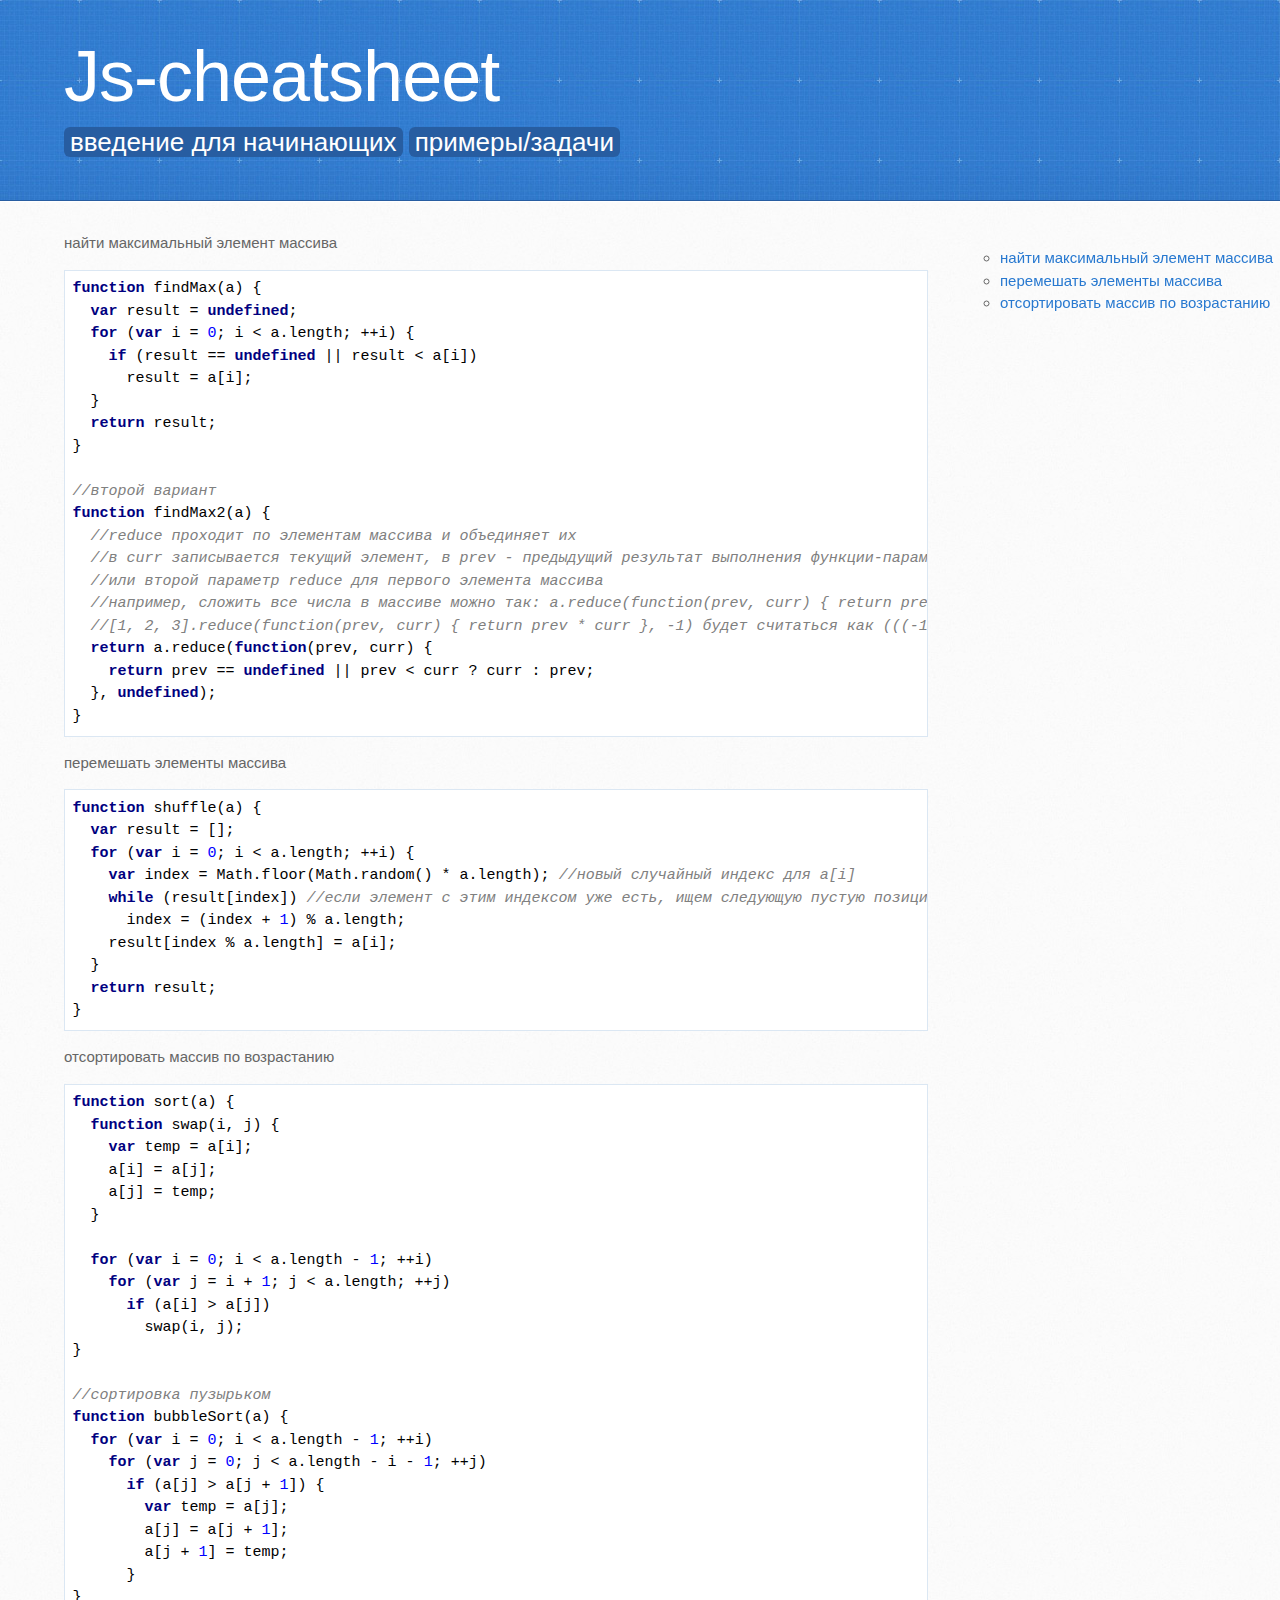
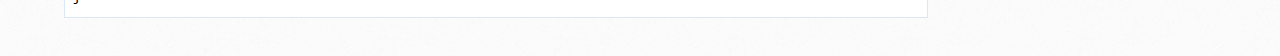
==== practice.html @ d5d989ee "ternary op, examples section (arrays)" ====
<!DOCTYPE html>
<html>
	<head>
		<meta charset='utf-8'>
		<meta http-equiv="X-UA-Compatible" content="chrome=1">
		<meta name="viewport" content="width=device-width, initial-scale=1, maximum-scale=1">
		<link rel="stylesheet" type="text/css" href="styles/stylesheet.css" media="screen">
		<link rel="stylesheet" type="text/css" href="styles/github-light.css" media="screen">
		<link rel="stylesheet" type="text/css" href="styles/print.css" media="print">
		<link rel="stylesheet" type="text/css" href="styles/idea.css">

		<script src="scripts/highlight.pack.js"></script>

		<title>javascript шпаргалка</title>
	</head>

	<body>
		<header>
			<div class="inner">
				<h1>Js-cheatsheet</h1>
                <h2><a href="index.html">введение для начинающих</a><a href="#">примеры/задачи</a></h2>
			</div>
		</header>

		<div id="content-wrapper">
			<div class="inner clearfix">
                <aside>
                    <ul>
                        <li><a href="#part1">найти максимальный элемент массива</a></li>
                        <li><a href="#part2">перемешать элементы массива</a></li>
                        <li><a href="#part3">отсортировать массив по возрастанию</a></li>
                    </ul>
                </aside>

				<section id="part1">
                  найти максимальный элемент массива
                  <pre><code class="javascript">function findMax(a) {
  var result = undefined;
  for (var i = 0; i < a.length; ++i) {
    if (result == undefined || result < a[i])
      result = a[i];
  }
  return result;
}

//второй вариант
function findMax2(a) {
  //reduce проходит по элементам массива и объединяет их
  //в curr записывается текущий элемент, в prev - предыдущий результат выполнения функции-параметра
  //или второй параметр reduce для первого элемента массива
  //например, сложить все числа в массиве можно так: a.reduce(function(prev, curr) { return prev + curr }, 0)
  //[1, 2, 3].reduce(function(prev, curr) { return prev * curr }, -1) будет считаться как (((-1 * 1) * 2) * 3)
  return a.reduce(function(prev, curr) {
    return prev == undefined || prev < curr ? curr : prev;
  }, undefined);
}</code></pre>
                </section>

                <section id="part2">
                  перемешать элементы массива
                  <pre><code class="javascript">function shuffle(a) {
  var result = [];
  for (var i = 0; i < a.length; ++i) {
    var index = Math.floor(Math.random() * a.length); //новый случайный индекс для a[i]
    while (result[index]) //если элемент с этим индексом уже есть, ищем следующую пустую позицию
      index = (index + 1) % a.length;
    result[index % a.length] = a[i];
  }
  return result;
}</code></pre>
                </section>

                <section id="part3">
                  отсортировать массив по возрастанию
                  <pre><code class="javascript">function sort(a) {
  function swap(i, j) {
    var temp = a[i];
    a[i] = a[j];
    a[j] = temp;
  }

  for (var i = 0; i < a.length - 1; ++i)
    for (var j = i + 1; j < a.length; ++j)
      if (a[i] > a[j])
        swap(i, j);
}

//сортировка пузырьком
function bubbleSort(a) {
  for (var i = 0; i < a.length - 1; ++i)
    for (var j = 0; j < a.length - i - 1; ++j)
      if (a[j] > a[j + 1]) {
        var temp = a[j];
        a[j] = a[j + 1];
        a[j + 1] = temp;
      }
}</code></pre>
                </section>

			</div>
		</div>


		<script>hljs.initHighlightingOnLoad();</script>
	</body>
</html>
---- styles/stylesheet.css ----
/*! normalize.css v3.0.2 | MIT License | git.io/normalize */

/**
 * 1. Set default font family to sans-serif.
 * 2. Prevent iOS text size adjust after orientation change, without disabling
 *    user zoom.
 */

html {
	font-family: sans-serif; /* 1 */
	-webkit-text-size-adjust: 100%; /* 2 */
	-ms-text-size-adjust: 100%; /* 2 */
}

/**
 * Remove default margin.
 */

body {
	margin: 0;
}

/* HTML5 display definitions
   ========================================================================== */

/**
 * Correct `block` display not defined for any HTML5 element in IE 8/9.
 * Correct `block` display not defined for `details` or `summary` in IE 10/11
 * and Firefox.
 * Correct `block` display not defined for `main` in IE 11.
 */

article,
aside,
details,
figcaption,
figure,
footer,
header,
main,
menu,
nav,
section,
summary {
	display: block;
}

/**
 * 1. Correct `inline-block` display not defined in IE 8/9.
 * 2. Normalize vertical alignment of `progress` in Chrome, Firefox, and Opera.
 */

audio,
canvas,
progress,
video {
	display: inline-block; /* 1 */
	vertical-align: baseline; /* 2 */
}

/**
 * Prevent modern browsers from displaying `audio` without controls.
 * Remove excess height in iOS 5 devices.
 */

audio:not([controls]) {
	display: none;
	height: 0;
}

/**
 * Address `[hidden]` styling not present in IE 8/9/10.
 * Hide the `template` element in IE 8/9/11, Safari, and Firefox < 22.
 */

[hidden],
template {
	display: none;
}

/* Links
   ========================================================================== */

/**
 * Remove the gray background color from active links in IE 10.
 */

a {
	background-color: transparent;
}

/**
 * Improve readability when focused and also mouse hovered in all browsers.
 */

a:active,
a:hover {
	outline: 0;
}

/* Text-level semantics
   ========================================================================== */

/**
 * Address styling not present in IE 8/9/10/11, Safari, and Chrome.
 */

abbr[title] {
	border-bottom: 1px dotted;
}

/**
 * Address style set to `bolder` in Firefox 4+, Safari, and Chrome.
 */

b,
strong {
	font-weight: bold;
}

/**
 * Address styling not present in Safari and Chrome.
 */

dfn {
	font-style: italic;
}

/**
 * Address variable `h1` font-size and margin within `section` and `article`
 * contexts in Firefox 4+, Safari, and Chrome.
 */

h1 {
	margin: 0.67em 0;
	font-size: 2em;
}

/**
 * Address styling not present in IE 8/9.
 */

mark {
	color: #000;
	background: #ff0;
}

/**
 * Address inconsistent and variable font size in all browsers.
 */

small {
	font-size: 80%;
}

/**
 * Prevent `sub` and `sup` affecting `line-height` in all browsers.
 */

sub,
sup {
	position: relative;
	font-size: 75%;
	line-height: 0;
	vertical-align: baseline;
}

sup {
	top: -0.5em;
}

sub {
	bottom: -0.25em;
}

/* Embedded content
   ========================================================================== */

/**
 * Remove border when inside `a` element in IE 8/9/10.
 */

img {
	border: 0;
}

/**
 * Correct overflow not hidden in IE 9/10/11.
 */

svg:not(:root) {
	overflow: hidden;
}

/* Grouping content
   ========================================================================== */

/**
 * Address margin not present in IE 8/9 and Safari.
 */

figure {
	margin: 1em 40px;
}

/**
 * Address differences between Firefox and other browsers.
 */

hr {
	height: 0;
	-moz-box-sizing: content-box;
	box-sizing: content-box;
}

/**
 * Contain overflow in all browsers.
 */

pre {
	overflow: auto;
}

/**
 * Address odd `em`-unit font size rendering in all browsers.
 */

code,
kbd,
pre,
samp {
	font-family: monospace, monospace;
}

/* Forms
   ========================================================================== */

/**
 * Known limitation: by default, Chrome and Safari on OS X allow very limited
 * styling of `select`, unless a `border` property is set.
 */

/**
 * 1. Correct color not being inherited.
 *    Known issue: affects color of disabled elements.
 * 2. Correct font properties not being inherited.
 * 3. Address margins set differently in Firefox 4+, Safari, and Chrome.
 */

button,
input,
optgroup,
select,
textarea {
	margin: 0; /* 3 */
	font: inherit; /* 2 */
	color: inherit; /* 1 */
}

/**
 * Address `overflow` set to `hidden` in IE 8/9/10/11.
 */

button {
	overflow: visible;
}

/**
 * Address inconsistent `text-transform` inheritance for `button` and `select`.
 * All other form control elements do not inherit `text-transform` values.
 * Correct `button` style inheritance in Firefox, IE 8/9/10/11, and Opera.
 * Correct `select` style inheritance in Firefox.
 */

button,
select {
	text-transform: none;
}

/**
 * 1. Avoid the WebKit bug in Android 4.0.* where (2) destroys native `audio`
 *    and `video` controls.
 * 2. Correct inability to style clickable `input` types in iOS.
 * 3. Improve usability and consistency of cursor style between image-type
 *    `input` and others.
 */

button,
html input[type="button"], /* 1 */
input[type="reset"],
input[type="submit"] {
	-webkit-appearance: button; /* 2 */
	cursor: pointer; /* 3 */
}

/**
 * Re-set default cursor for disabled elements.
 */

button[disabled],
html input[disabled] {
	cursor: default;
}

/**
 * Remove inner padding and border in Firefox 4+.
 */

button::-moz-focus-inner,
input::-moz-focus-inner {
	padding: 0;
	border: 0;
}

/**
 * Address Firefox 4+ setting `line-height` on `input` using `!important` in
 * the UA stylesheet.
 */

input {
	line-height: normal;
}

/**
 * It's recommended that you don't attempt to style these elements.
 * Firefox's implementation doesn't respect box-sizing, padding, or width.
 *
 * 1. Address box sizing set to `content-box` in IE 8/9/10.
 * 2. Remove excess padding in IE 8/9/10.
 */

input[type="checkbox"],
input[type="radio"] {
	box-sizing: border-box; /* 1 */
	padding: 0; /* 2 */
}

/**
 * Fix the cursor style for Chrome's increment/decrement buttons. For certain
 * `font-size` values of the `input`, it causes the cursor style of the
 * decrement button to change from `default` to `text`.
 */

input[type="number"]::-webkit-inner-spin-button,
input[type="number"]::-webkit-outer-spin-button {
	height: auto;
}

/**
 * 1. Address `appearance` set to `searchfield` in Safari and Chrome.
 * 2. Address `box-sizing` set to `border-box` in Safari and Chrome
 *    (include `-moz` to future-proof).
 */

input[type="search"] {
	-webkit-box-sizing: content-box; /* 2 */
	-moz-box-sizing: content-box;
	box-sizing: content-box;
	-webkit-appearance: textfield; /* 1 */
}

/**
 * Remove inner padding and search cancel button in Safari and Chrome on OS X.
 * Safari (but not Chrome) clips the cancel button when the search input has
 * padding (and `textfield` appearance).
 */

input[type="search"]::-webkit-search-cancel-button,
input[type="search"]::-webkit-search-decoration {
	-webkit-appearance: none;
}

/**
 * Define consistent border, margin, and padding.
 */

fieldset {
	padding: 0.35em 0.625em 0.75em;
	margin: 0 2px;
	border: 1px solid #c0c0c0;
}

/**
 * 1. Correct `color` not being inherited in IE 8/9/10/11.
 * 2. Remove padding so people aren't caught out if they zero out fieldsets.
 */

legend {
	padding: 0; /* 2 */
	border: 0; /* 1 */
}

/**
 * Remove default vertical scrollbar in IE 8/9/10/11.
 */

textarea {
	overflow: auto;
}

/**
 * Don't inherit the `font-weight` (applied by a rule above).
 * NOTE: the default cannot safely be changed in Chrome and Safari on OS X.
 */

optgroup {
	font-weight: bold;
}

/* Tables
   ========================================================================== */

/**
 * Remove most spacing between table cells.
 */

table {
	border-spacing: 0;
	border-collapse: collapse;
}

td,
th {
	padding: 0;
}

/* LAYOUT STYLES */
body {
	font-family: 'Helvetica Neue', Helvetica, Arial, serif;
	font-size: 15px;
	font-weight: 400;
	line-height: 1.5;
	color: #666;
	background: #fafafa url(../images/body-bg.jpg) 0 0 repeat;
}

p {
	margin-top: 0;
}

a {
	color: #2879d0;
}

a:hover {
	color: #2268b2;
}

h2 a {
	background-color: #275da1;
	border-radius: 6px;
	padding: 0 6px;
	margin-right: 6px;
	color: #fff;
}

h2 a:hover {
	color: #9ddcff;
}

header {
	padding-top: 40px;
	padding-bottom: 40px;
	font-family: 'Architects Daughter', 'Helvetica Neue', Helvetica, Arial, serif;
	background: #2e7bcf url(../images/header-bg.jpg) 0 0 repeat-x;
	border-bottom: solid 1px #275da1;
}

header h1 {
	margin-top: 0;
	margin-bottom: 0.2em;
	font-size: 72px;
	font-weight: normal;
	line-height: 1;
	color: #fff;
	letter-spacing: -1px;
}

header h2 {
	margin-top: 0;
	margin-bottom: 0;
	font-size: 26px;
	font-weight: normal;
	line-height: 1.3;
	color: #9ddcff;
	letter-spacing: 0;
}

.inner {
	position: relative;
	width: 90%;
	margin: 0 auto;
}

#content-wrapper {
	padding-top: 30px;
	border-top: solid 1px #fff;
}

section {
	float: left;
	width: 75%;
}

aside {
	right: 0;
	width: 25%;
	box-sizing: border-box;
	min-height: 504px;
	padding-left: 20px;
	position: fixed;
}

aside li {
	list-style-type: circle;
}

a.button {
	width: 134px;
	height: 58px;
	padding-top: 22px;
	padding-left: 68px;
	font-family: 'Architects Daughter', 'Helvetica Neue', Helvetica, Arial, serif;
	font-size: 23px;
	line-height: 1.2;
	color: #fff;
}

a.button small {
	display: block;
	font-size: 11px;
}

header a.button {
	position: absolute;
	top: 0;
	right: 0;
}

code, pre {
	font-family: Monaco, "Bitstream Vera Sans Mono", "Lucida Console", Terminal, monospace;
	color: #222;
}

code {
	padding: 0 3px;
	background-color: #f2f8fc;
	border: solid 1px #dbe7f3;
}

ul, ol, dl {
	margin-bottom: 20px;
}

/* COMMON STYLES */

hr {
	height: 0;
	margin-top: 1em;
	margin-bottom: 1em;
	border: 0;
	border-top: solid 1px #ddd;
}

table {
	width: 100%;
	border: 1px solid #ebebeb;
}

th {
	font-weight: 500;
}

td {
	font-weight: 300;
	text-align: center;
	border: 1px solid #ebebeb;
}

form {
	padding: 20px;
	background: #f2f2f2;

}

/* GENERAL ELEMENT TYPE STYLES */

section h1 {
	margin-top: 0;
	margin-bottom: 0;
	font-family: 'Architects Daughter', 'Helvetica Neue', Helvetica, Arial, serif;
	font-size: 2.8em;
	font-weight: normal;
	color: #474747;
	text-indent: 6px;
	letter-spacing: -1px;
}

section h1:before {
	padding-right: 0.3em;
	margin-left: -0.9em;
	color: #9ddcff;
	content: "/";
}

section h2 {
	margin-bottom: 8px;
	font-family: 'Architects Daughter', 'Helvetica Neue', Helvetica, Arial, serif;
	font-size: 22px;
	font-weight: bold;
	color: #474747;
	text-indent: 4px;
}

section h2:before {
	padding-right: 0.3em;
	margin-left: -1.5em;
	content: "//";
	color: #9ddcff;
}

section h3 {
	margin-top: 24px;
	margin-bottom: 8px;
	font-family: 'Architects Daughter', 'Helvetica Neue', Helvetica, Arial, serif;
	font-size: 18px;
	font-weight: bold;
	color: #474747;
	text-indent: 3px;
}

section h4 {
	margin-bottom: 8px;
	font-family: 'Architects Daughter', 'Helvetica Neue', Helvetica, Arial, serif;
	font-size: 15px;
	font-weight: bold;
	color: #474747;
	text-indent: 3px;
}

section h5 {
	margin-bottom: 8px;
	font-family: 'Architects Daughter', 'Helvetica Neue', Helvetica, Arial, serif;
	font-size: 14px;
	color: #474747;
	text-indent: 3px;
}

section h6 {
	margin-bottom: 8px;
	font-family: 'Architects Daughter', 'Helvetica Neue', Helvetica, Arial, serif;
	font-size: .8em;
	color: #474747;
	text-indent: 3px;
}

p {
	margin-bottom: 20px;
}

a {
	text-decoration: none;
}

p a {
	font-weight: 400;
}

blockquote {
	padding: 0 0 0 30px;
	margin-bottom: 20px;
	font-size: 1.6em;
	border-left: 10px solid #e9e9e9;
}

ul {
	list-style-position: inside;
	list-style: disc;
	padding-left: 20px;
}

ol {
	list-style-position: inside;
	list-style: decimal;
	padding-left: 3px;
}

dl dd {
	font-style: italic;
	font-weight: 100;
}

/* MISC */
.clearfix:after {
	display: block;
	height: 0;
	clear: both;
	visibility: hidden;
	content: '.';
}

.clearfix {
	display: inline-block;
}

* html .clearfix {
	height: 1%;
}

.clearfix {
	display: block;
}
---- styles/github-light.css ----
/*
   Copyright 2014 GitHub Inc.

   Licensed under the Apache License, Version 2.0 (the "License");
   you may not use this file except in compliance with the License.
   You may obtain a copy of the License at

       http://www.apache.org/licenses/LICENSE-2.0

   Unless required by applicable law or agreed to in writing, software
   distributed under the License is distributed on an "AS IS" BASIS,
   WITHOUT WARRANTIES OR CONDITIONS OF ANY KIND, either express or implied.
   See the License for the specific language governing permissions and
   limitations under the License.

*/

.pl-c /* comment */ {
  color: #969896;
}

.pl-c1      /* constant, markup.raw, meta.diff.header, meta.module-reference, meta.property-name, support, support.constant, support.variable, variable.other.constant */,
.pl-s .pl-v /* string variable */ {
  color: #0086b3;
}

.pl-e  /* entity */,
.pl-en /* entity.name */ {
  color: #795da3;
}

.pl-s .pl-s1 /* string source */,
.pl-smi      /* storage.modifier.import, storage.modifier.package, storage.type.java, variable.other, variable.parameter.function */ {
  color: #333;
}

.pl-ent /* entity.name.tag */ {
  color: #63a35c;
}

.pl-k /* keyword, storage, storage.type */ {
  color: #a71d5d;
}

.pl-pds              /* punctuation.definition.string, string.regexp.character-class */,
.pl-s                /* string */,
.pl-s .pl-pse .pl-s1 /* string punctuation.section.embedded source */,
.pl-sr               /* string.regexp */,
.pl-sr .pl-cce       /* string.regexp constant.character.escape */,
.pl-sr .pl-sra       /* string.regexp string.regexp.arbitrary-repitition */,
.pl-sr .pl-sre       /* string.regexp source.ruby.embedded */ {
  color: #183691;
}

.pl-v /* variable */ {
  color: #ed6a43;
}

.pl-id /* invalid.deprecated */ {
  color: #b52a1d;
}

.pl-ii /* invalid.illegal */ {
  background-color: #b52a1d;
  color: #f8f8f8;
}

.pl-sr .pl-cce /* string.regexp constant.character.escape */ {
  color: #63a35c;
  font-weight: bold;
}

.pl-ml /* markup.list */ {
  color: #693a17;
}

.pl-mh        /* markup.heading */,
.pl-mh .pl-en /* markup.heading entity.name */,
.pl-ms        /* meta.separator */ {
  color: #1d3e81;
  font-weight: bold;
}

.pl-mq /* markup.quote */ {
  color: #008080;
}

.pl-mi /* markup.italic */ {
  color: #333;
  font-style: italic;
}

.pl-mb /* markup.bold */ {
  color: #333;
  font-weight: bold;
}

.pl-md /* markup.deleted, meta.diff.header.from-file */ {
  background-color: #ffecec;
  color: #bd2c00;
}

.pl-mi1 /* markup.inserted, meta.diff.header.to-file */ {
  background-color: #eaffea;
  color: #55a532;
}

.pl-mdr /* meta.diff.range */ {
  color: #795da3;
  font-weight: bold;
}

.pl-mo /* meta.output */ {
  color: #1d3e81;
}
---- styles/print.css ----
html, body, div, span, applet, object, iframe,
h1, h2, h3, h4, h5, h6, p, blockquote, pre,
a, abbr, acronym, address, big, cite, code,
del, dfn, em, img, ins, kbd, q, s, samp,
small, strike, strong, sub, sup, tt, var,
b, u, i, center,
dl, dt, dd, ol, ul, li,
fieldset, form, label, legend,
table, caption, tbody, tfoot, thead, tr, th, td,
article, aside, canvas, details, embed,
figure, figcaption, footer, header,
menu, nav, output, ruby, section, summary,
time, mark, audio, video {
  padding: 0;
  margin: 0;
  font: inherit;
  font-size: 100%;
  vertical-align: baseline;
  border: 0;
}
/* HTML5 display-role reset for older browsers */
article, aside, details, figcaption, figure,
footer, header, menu, nav, section {
  display: block;
}
body {
  line-height: 1;
}
ol, ul {
  list-style: none;
}
blockquote, q {
  quotes: none;
}
blockquote:before, blockquote:after,
q:before, q:after {
  content: '';
  content: none;
}
table {
  border-spacing: 0;
  border-collapse: collapse;
}
body {
  font-family: 'Helvetica Neue', Helvetica, Arial, serif;
  font-size: 13px;
  line-height: 1.5;
  color: #000;
}

a {
  font-weight: bold;
  color: #d5000d;
}

header {
  padding-top: 35px;
  padding-bottom: 10px;
}

header h1 {
  font-size: 48px;
  font-weight: bold;
  line-height: 1.2;
  color: #303030;
  letter-spacing: -1px;
}

header h2 {
  font-size: 24px;
  font-weight: normal;
  line-height: 1.3;
  color: #aaa;
  letter-spacing: -1px;
}
#downloads {
  display: none;
}
#main_content {
  padding-top: 20px;
}

code, pre {
  margin-bottom: 30px;
  font-family: Monaco, "Bitstream Vera Sans Mono", "Lucida Console", Terminal, monospace;
  font-size: 12px;
  color: #222;
}

code {
  padding: 0 3px;
}

pre {
  padding: 20px;
  overflow: auto;
  border: solid 1px #ddd;
}
pre code {
  padding: 0;
}

ul, ol, dl {
  margin-bottom: 20px;
}


/* COMMON STYLES */

table {
  width: 100%;
  border: 1px solid #ebebeb;
}

th {
  font-weight: 500;
}

td {
  font-weight: 300;
  text-align: center;
  border: 1px solid #ebebeb;
}

form {
  padding: 20px;
  background: #f2f2f2;

}


/* GENERAL ELEMENT TYPE STYLES */

h1 {
  font-size: 2.8em;
}

h2 {
  margin-bottom: 8px;
  font-size: 22px;
  font-weight: bold;
  color: #303030;
}

h3 {
  margin-bottom: 8px;
  font-size: 18px;
  font-weight: bold;
  color: #d5000d;
}

h4 {
  font-size: 16px;
  font-weight: bold;
  color: #303030;
}

h5 {
  font-size: 1em;
  color: #303030;
}

h6 {
  font-size: .8em;
  color: #303030;
}

p {
  margin-bottom: 20px;
  font-weight: 300;
}

a {
  text-decoration: none;
}

p a {
  font-weight: 400;
}

blockquote {
  padding: 0 0 0 30px;
  margin-bottom: 20px;
  font-size: 1.6em;
  border-left: 10px solid #e9e9e9;
}

ul li {
  padding-left: 20px;
  list-style: disc inside;
}

ol li {
  padding-left: 3px;
  list-style: decimal inside;
}

dl dd {
  font-style: italic;
  font-weight: 100;
}

footer {
  padding-top: 20px;
  padding-bottom: 30px;
  margin-top: 40px;
  font-size: 13px;
  color: #aaa;
}

footer a {
  color: #666;
}

/* MISC */
.clearfix:after {
  display: block;
  height: 0;
  clear: both;
  visibility: hidden;
  content: '.';
}

.clearfix {display: inline-block;}
* html .clearfix {height: 1%;}
.clearfix {display: block;}
---- styles/idea.css ----
/*

Intellij Idea-like styling (c) Vasily Polovnyov <vast@whiteants.net>

*/

.hljs {
  display: block;
  overflow-x: auto;
  padding: 0.5em;
  color: #000;
  background: #fff;
  -webkit-text-size-adjust: none;
}

.hljs-subst,
.hljs-title,
.json .hljs-value {
  font-weight: normal;
  color: #000;
}

.hljs-comment,
.diff .hljs-header {
  color: #808080;
  font-style: italic;
}

.hljs-annotation,
.hljs-decorator,
.hljs-preprocessor,
.hljs-pragma,
.hljs-doctype,
.hljs-pi,
.hljs-chunk,
.hljs-shebang,
.apache .hljs-cbracket,
.hljs-prompt,
.http .hljs-title {
  color: #808000;
}

.hljs-tag,
.hljs-pi {
  background: #efefef;
}

.hljs-tag .hljs-title,
.hljs-id,
.hljs-attr_selector,
.hljs-pseudo,
.hljs-literal,
.hljs-keyword,
.hljs-hexcolor,
.css .hljs-function,
.ini .hljs-title,
.css .hljs-class,
.hljs-list .hljs-keyword,
.nginx .hljs-title,
.tex .hljs-command,
.hljs-request,
.hljs-status {
  font-weight: bold;
  color: #000080;
}

.hljs-attribute,
.hljs-rule .hljs-keyword,
.hljs-number,
.hljs-date,
.hljs-regexp,
.tex .hljs-special {
  font-weight: bold;
  color: #0000ff;
}

.hljs-number,
.hljs-regexp {
  font-weight: normal;
}

.hljs-string,
.hljs-value,
.hljs-filter .hljs-argument,
.css .hljs-function .hljs-params,
.apache .hljs-tag {
  color: #008000;
  font-weight: bold;
}

.hljs-symbol,
.ruby .hljs-symbol .hljs-string,
.hljs-char,
.tex .hljs-formula {
  color: #000;
  background: #d0eded;
  font-style: italic;
}

.hljs-doctag {
  text-decoration: underline;
}

.hljs-variable,
.hljs-envvar,
.apache .hljs-sqbracket,
.nginx .hljs-built_in,
.hljs-name {
  color: #660e7a;
}

.hljs-addition {
  background: #baeeba;
}

.hljs-deletion {
  background: #ffc8bd;
}

.diff .hljs-change {
  background: #bccff9;
}
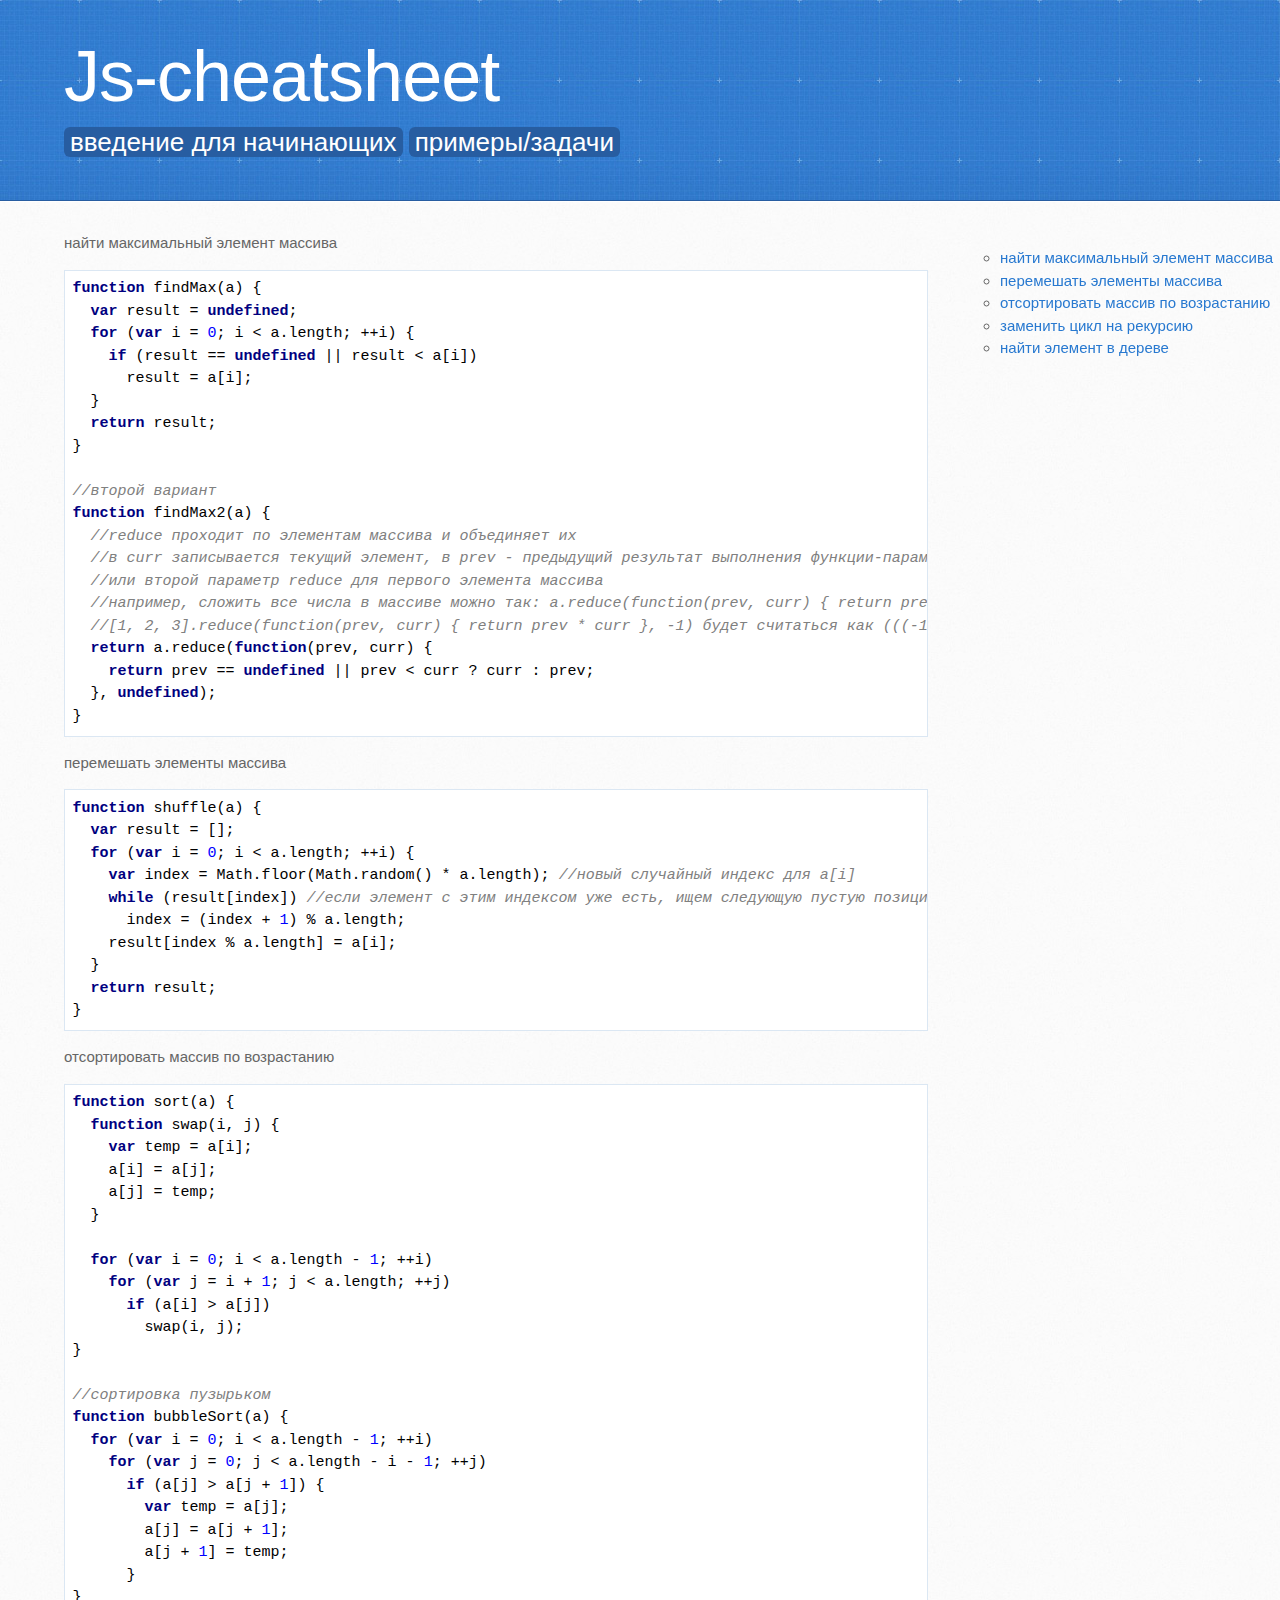
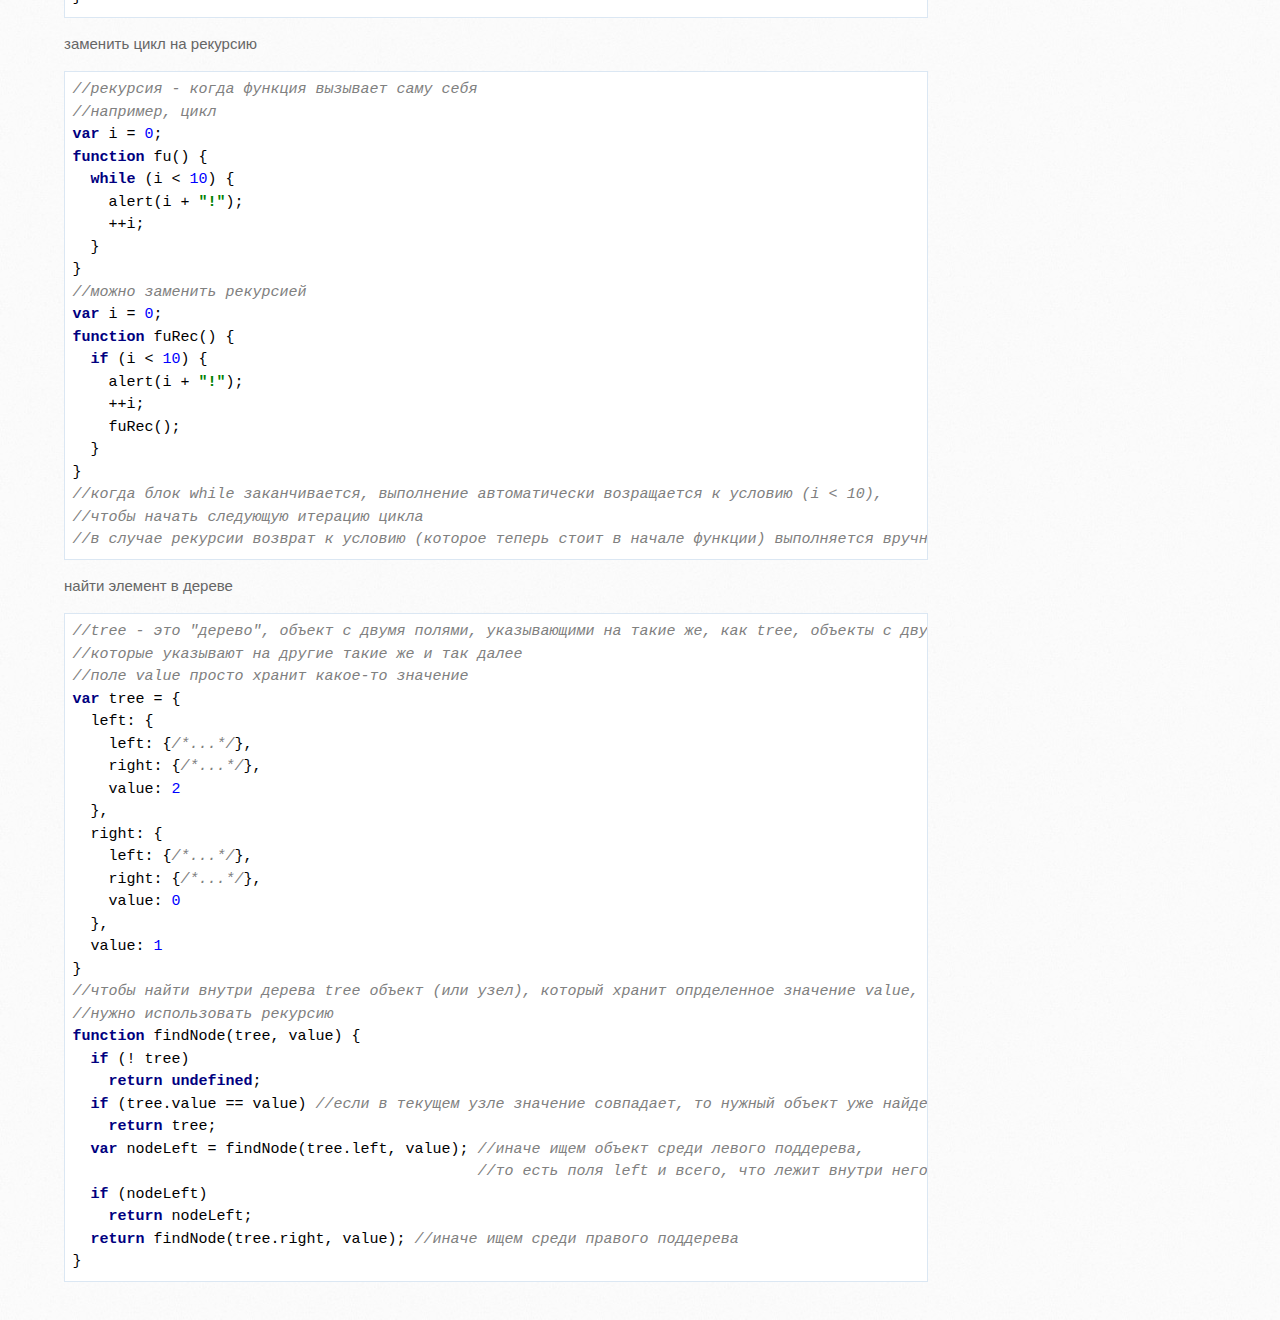
==== commit c536f60e: "recursion, trees" ====
--- a/practice.html
+++ b/practice.html
@@ -29,6 +29,8 @@
                         <li><a href="#part1">найти максимальный элемент массива</a></li>
                         <li><a href="#part2">перемешать элементы массива</a></li>
                         <li><a href="#part3">отсортировать массив по возрастанию</a></li>
+                        <li><a href="#part4">заменить цикл на рекурсию</a></li>
+                        <li><a href="#part5">найти элемент в дереве</a></li>
                     </ul>
                 </aside>
 
@@ -97,6 +99,64 @@
 }</code></pre>
                 </section>
 
+                <section id="part4">
+                  заменить цикл на рекурсию
+                  <pre><code class="javascript">//рекурсия - когда функция вызывает саму себя
+//например, цикл
+var i = 0;
+function fu() {
+  while (i < 10) {
+    alert(i + "!");
+    ++i;
+  }
+}
+//можно заменить рекурсией
+var i = 0;
+function fuRec() {
+  if (i < 10) {
+    alert(i + "!");
+    ++i;
+    fuRec();
+  }
+}
+//когда блок while заканчивается, выполнение автоматически возращается к условию (i < 10),
+//чтобы начать следующую итерацию цикла
+//в случае рекурсии возврат к условию (которое теперь стоит в начале функции) выполняется вручную вызовом функции</code></pre>
+                </section>
+
+                <section id="part5">
+                  найти элемент в дереве
+                  <pre><code class="javascript">//tree - это "дерево", объект с двумя полями, указывающими на такие же, как tree, объекты с двумя полями,
+//которые указывают на другие такие же и так далее
+//поле value просто хранит какое-то значение
+var tree = {
+  left: {
+    left: {/*...*/},
+    right: {/*...*/},
+    value: 2
+  },
+  right: {
+    left: {/*...*/},
+    right: {/*...*/},
+    value: 0
+  },
+  value: 1
+}
+//чтобы найти внутри дерева tree объект (или узел), который хранит опрделенное значение value,
+//нужно использовать рекурсию
+function findNode(tree, value) {
+  if (! tree)
+    return undefined;
+  if (tree.value == value) //если в текущем узле значение совпадает, то нужный объект уже найден
+    return tree;
+  var nodeLeft = findNode(tree.left, value); //иначе ищем объект среди левого поддерева,
+                                             //то есть поля left и всего, что лежит внутри него
+  if (nodeLeft)
+    return nodeLeft;
+  return findNode(tree.right, value); //иначе ищем среди правого поддерева
+}</code></pre>
+                </section>
+
 			</div>
 		</div>
 
